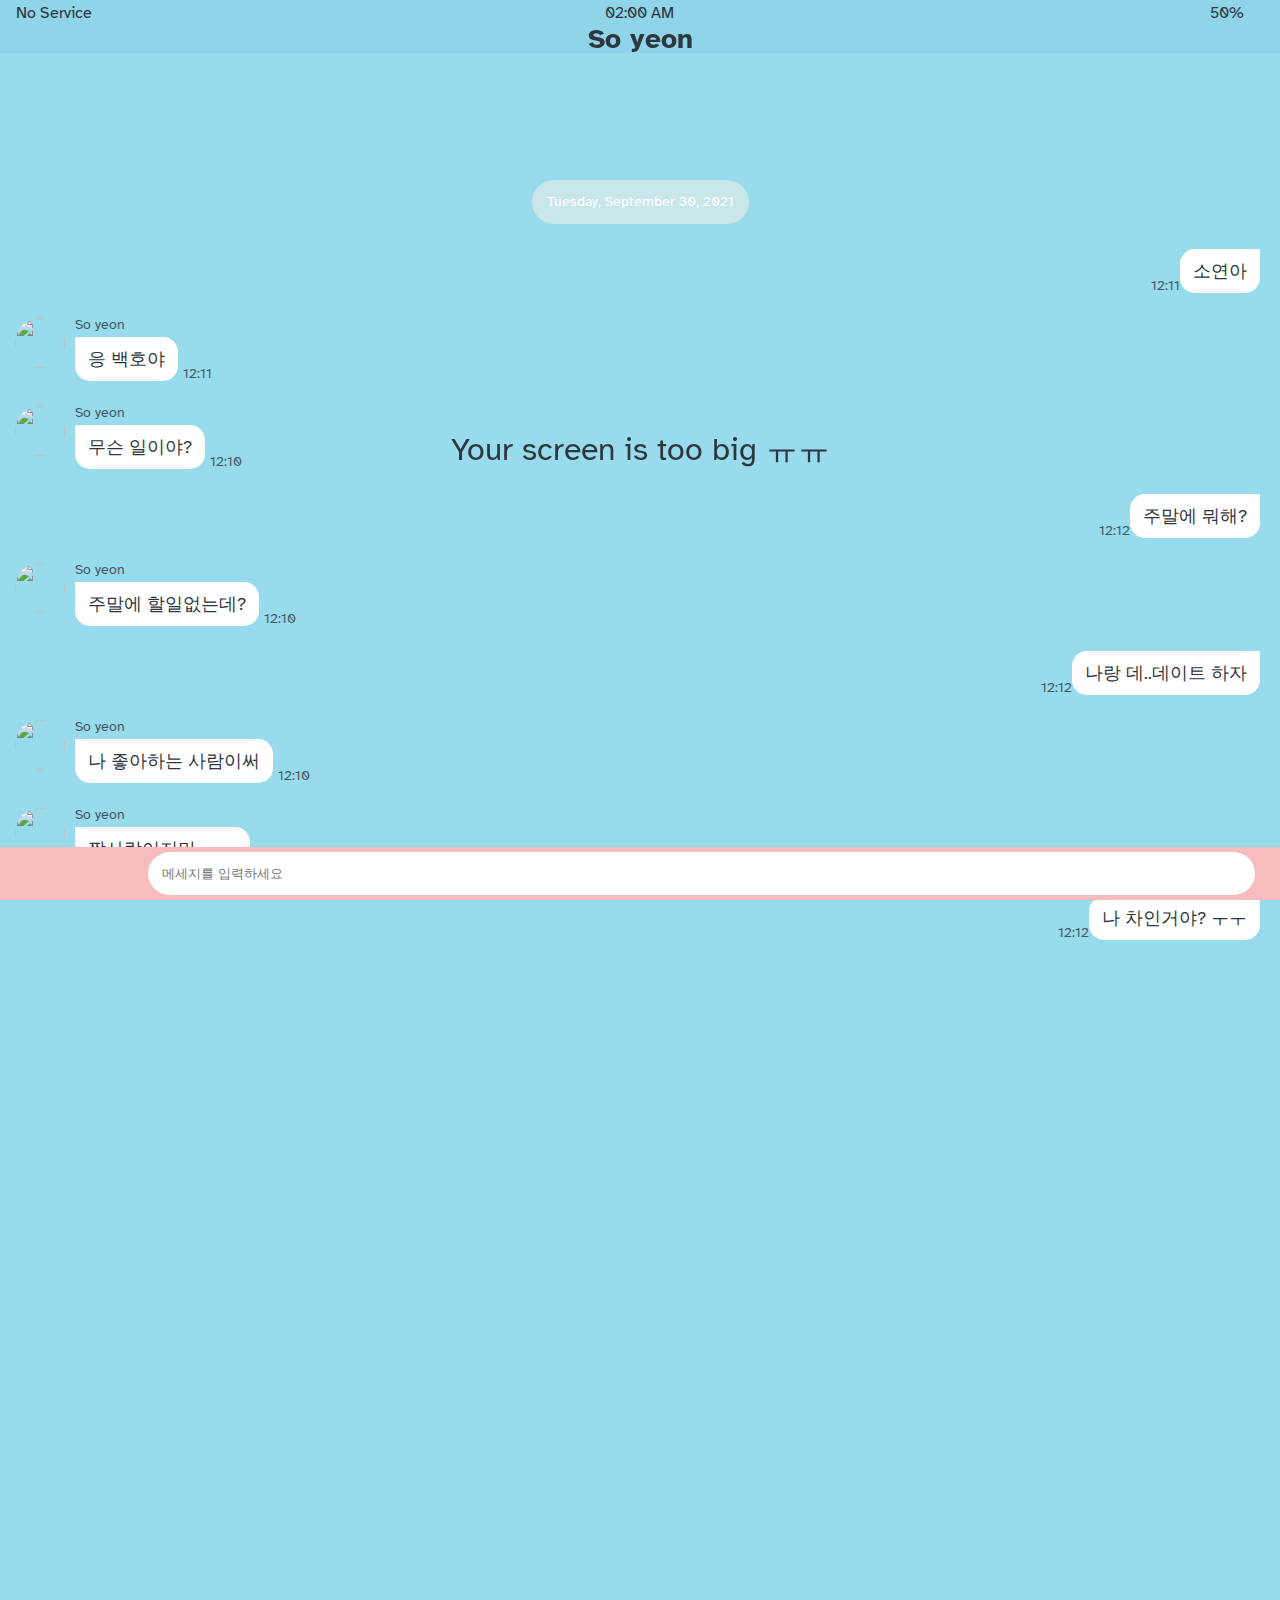
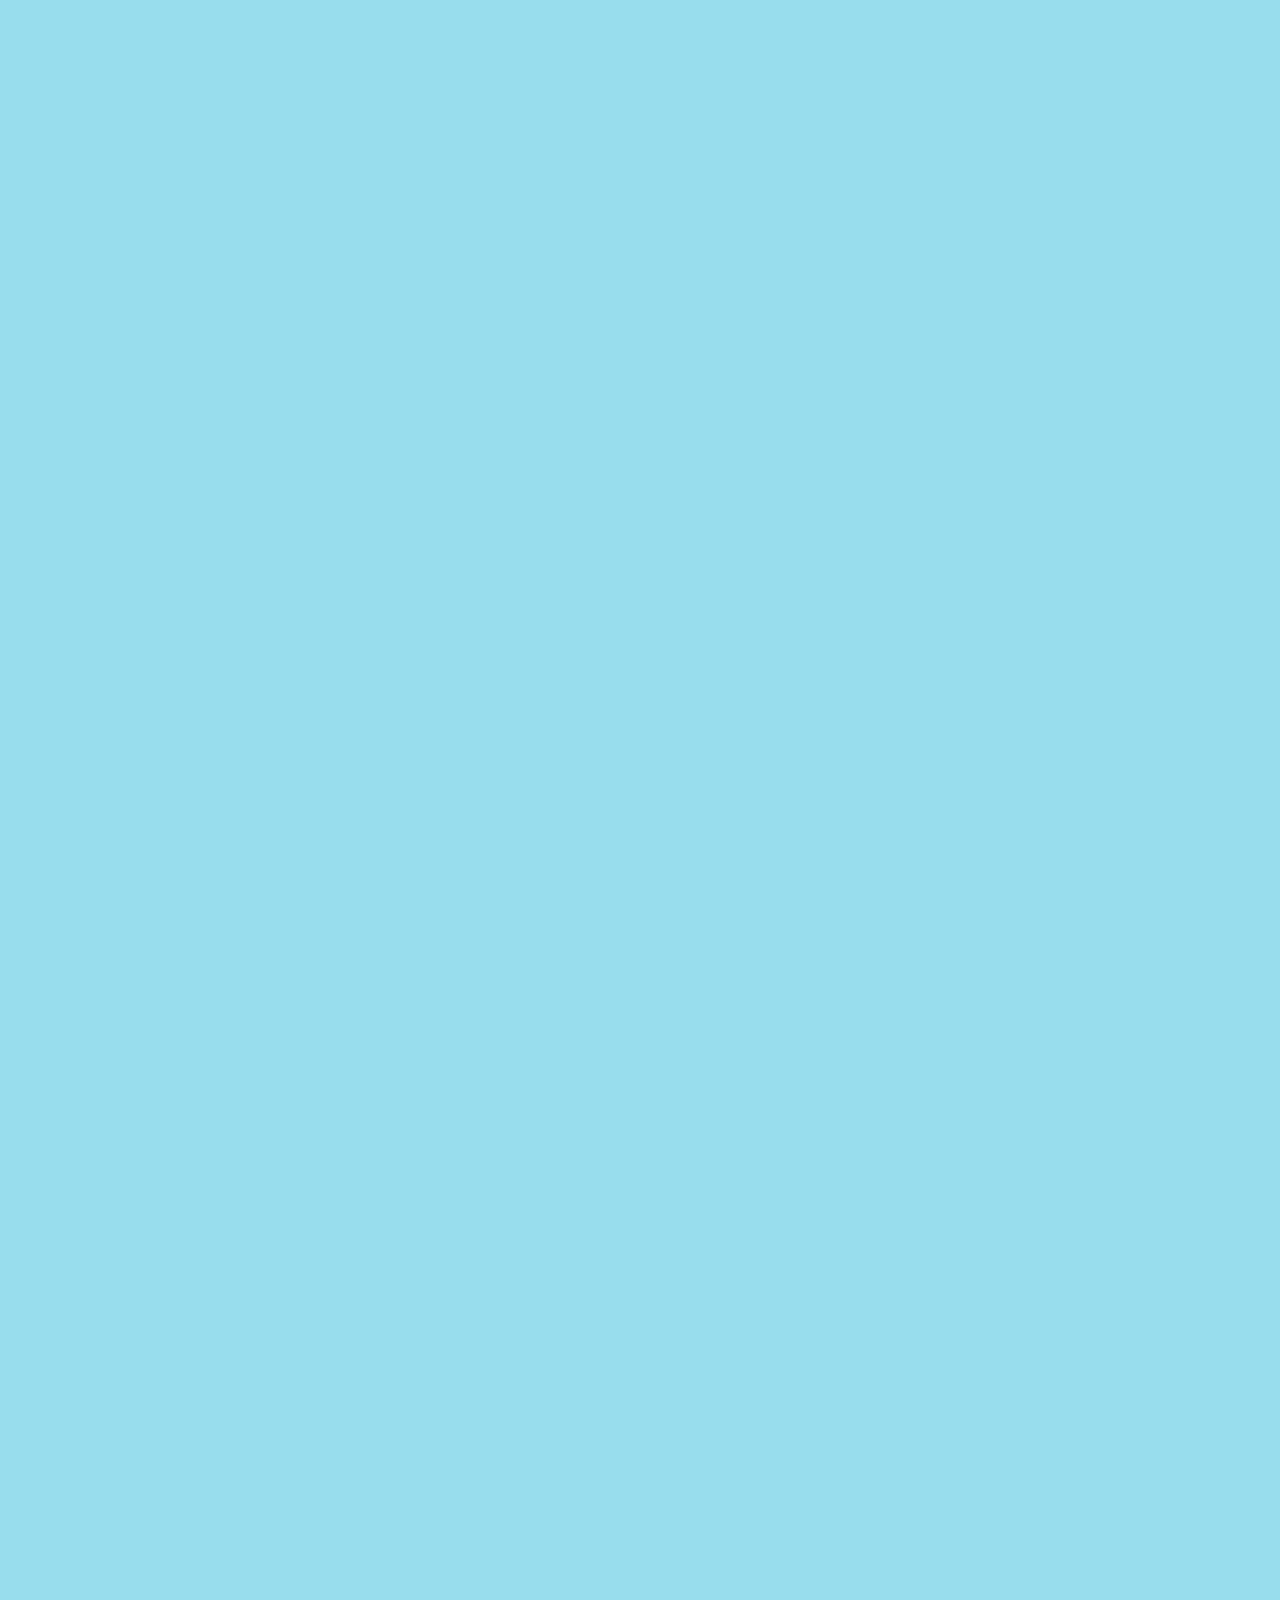
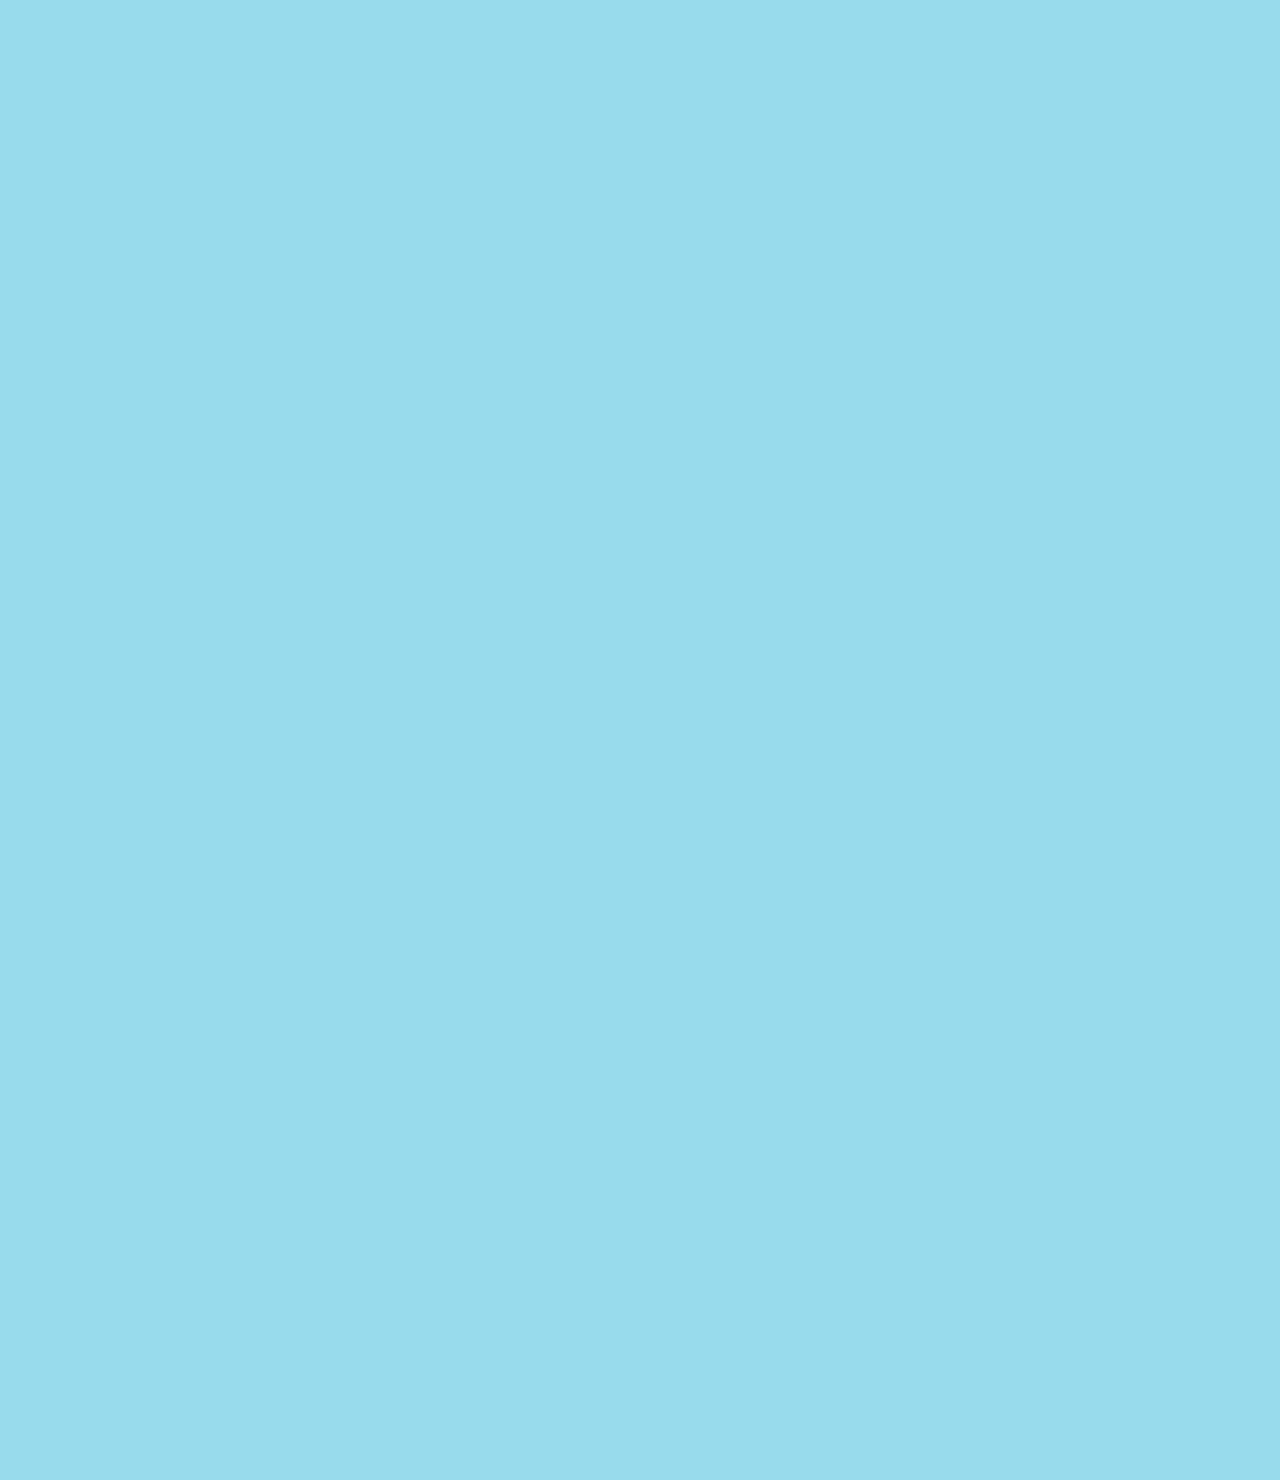
==== chat.html @ 2df47113 "rename" ====
<!DOCTYPE html>
<html lang="en">
  <head>
    <link rel="stylesheet" href="css/styles.css" />
    <meta charset="UTF-8" />
    <meta name="viewport" content="width=device-width, initial-scale=1.0" />
    <title>Chat w/ Nico - Kokoa Clone</title>
  </head>
  <body id="chat-screen">
    <div class="status-bar">
      <div class="status-bar__column">
        <span>No Service</span>
        <i class="fas fa-wifi"></i>
      </div>
      <div class="status-bar__column">
        <span>02:00 AM</span>
      </div>
      <div class="status-bar__column">
        <span>50%</span>
        <i class="fas fa-battery-half fa-lg"></i>
        <i class="fas fa-bolt"></i>
      </div>
    </div>



    <header class="alt-header">
      <div class="alt-header__column">
        <a href="chats.html">
          <i class="fas fa-angle-left fa-2x"></i>
        </a>
      </div>
      <div class="alt-header__column">
        
        <h1 class="alt-header__title"><i class="fas fa-heart"></i>So yeon</h1>
      </div>
      <div class="alt-header__column">
        <span><i class="fas fa-search fa-lg search"></i></span>
        <span><i class="fas fa-bars fa-lg bars"></i></span>
      </div>
    </header>

    <main class="main-screen main-chat">
      <div class="chat__timestamp">
        Tuesday, September 30, 2021
      </div>

     

      <div class="message-row message-row--own">
        <div class="message-row__content">
          <div class="message__info">
            <span class="message__bubble1">소연아</span>
            <span class="message__time">12:11</span>
          </div>
        </div>
      </div>

      <div class="message-row">
        <img src="https://img1.daumcdn.net/thumb/R720x0.q80/?scode=mtistory2&fname=http%3A%2F%2Fcfile22.uf.tistory.com%2Fimage%2F250B0A4653C4F694106F5D" />
        <div class="message-row__content">
          <span class="message__author">So yeon</span>
          <div class="message__info">
            <span class="message__bubble">응 백호야</span>
            <span class="message__time">12:11</span>
          </div>
        </div>
      </div>

      <div class="message-row">
        <img src="https://img1.daumcdn.net/thumb/R720x0.q80/?scode=mtistory2&fname=http%3A%2F%2Fcfile22.uf.tistory.com%2Fimage%2F250B0A4653C4F694106F5D" />
        <div class="message-row__content">
          <span class="message__author">So yeon</span>
          <div class="message__info">
            <span class="message__bubble">무슨 일이야?</span>
            <span class="message__time">12:10</span>
          </div>
        </div>
      </div>

      <div class="message-row message-row--own">
        <div class="message-row__content">
          <div class="message__info">
            <span class="message__bubble1">주말에 뭐해?</span>
            <span class="message__time">12:12</span>
          </div>
        </div>
      </div>

      <div class="message-row">
        <img src="https://img1.daumcdn.net/thumb/R720x0.q80/?scode=mtistory2&fname=http%3A%2F%2Fcfile22.uf.tistory.com%2Fimage%2F250B0A4653C4F694106F5D" />
        <div class="message-row__content">
          <span class="message__author">So yeon</span>
          <div class="message__info">
            <span class="message__bubble">주말에 할일없는데?</span>
            <span class="message__time">12:10</span>
          </div>
        </div>
      </div>

      
      <div class="message-row message-row--own">
        <div class="message-row__content">
          <div class="message__info">
            <span class="message__bubble1">나랑 데..데이트 하자</span>
            <span class="message__time">12:12</span>
          </div>
        </div>
      </div>

      <div class="message-row">
        <img src="https://img1.daumcdn.net/thumb/R720x0.q80/?scode=mtistory2&fname=http%3A%2F%2Fcfile22.uf.tistory.com%2Fimage%2F250B0A4653C4F694106F5D" />
        <div class="message-row__content">
          <span class="message__author">So yeon</span>
          <div class="message__info">
            <span class="message__bubble">나 좋아하는 사람이써</span>
            <span class="message__time">12:10</span>
          </div>
        </div>
      </div>

      <div class="message-row">
        <img src="https://img1.daumcdn.net/thumb/R720x0.q80/?scode=mtistory2&fname=http%3A%2F%2Fcfile22.uf.tistory.com%2Fimage%2F250B0A4653C4F694106F5D" />
        <div class="message-row__content">
          <span class="message__author">So yeon</span>
          <div class="message__info">
            <span class="message__bubble">짝사랑이지만 ㅠㅠ</span>
            <span class="message__time">12:10</span>
          </div>
        </div>
      </div>

      <div class="message-row message-row--own">
        <div class="message-row__content">
          <div class="message__info">
            <span class="message__bubble1">나 차인거야? ㅜㅜ</span>
            <span class="message__time">12:12</span>
          </div>
        </div>
      </div>




    </main>

    <form class="reply">
      <div class="reply__column">
        <i class="far fa-plus-square fa-lg"></i>
      </div>
      <div class="reply__column">
        <input type="text" placeholder="메세지를 입력하세요" />
        <i class="far fa-smile-wink fa-lg"></i>
        <button>
          <i class="fas fa-arrow-up"></i>
        </button>
      </div>
    </form>


    <div id="no-mobile">
      <span>Your screen is too big ㅠㅠ</span>
    </div>

    <script
      src="https://kit.fontawesome.com/6478f529f2.js"
      crossorigin="anonymous"
    ></script>
  </body>
</html>
---- css/styles.css ----
@import url('https://fonts.googleapis.com/css2?family=Atkinson+Hyperlegible:wght@400;700&display=swap');

@import "reset.css";
@import "variables.css";

/* Components */
@import "components/status-bar.css";
@import "components/nav-bar.css";
@import "components/screen-header.css";
@import "components/alt-screen-header.css";
@import "components/user-component.css";
@import "components/badge.css";
@import "components/icon-row.css";
@import "components/no-mobile.css";

/* Screens */
@import "screens/login.css";
@import "screens/friends.css";
@import "screens/find.css";
@import "screens/more.css";
@import "screens/settings.css";
@import "screens/chat.css";
@import "screens/chats.css";

body {
  color: #2e363e;
  font-family: 'Atkinson Hyperlegible', sans-serif;
}

.main-screen {
  padding: 0px var(--horizontal-space);
  margin-left: 15px;
  margin-right: 15px;
}
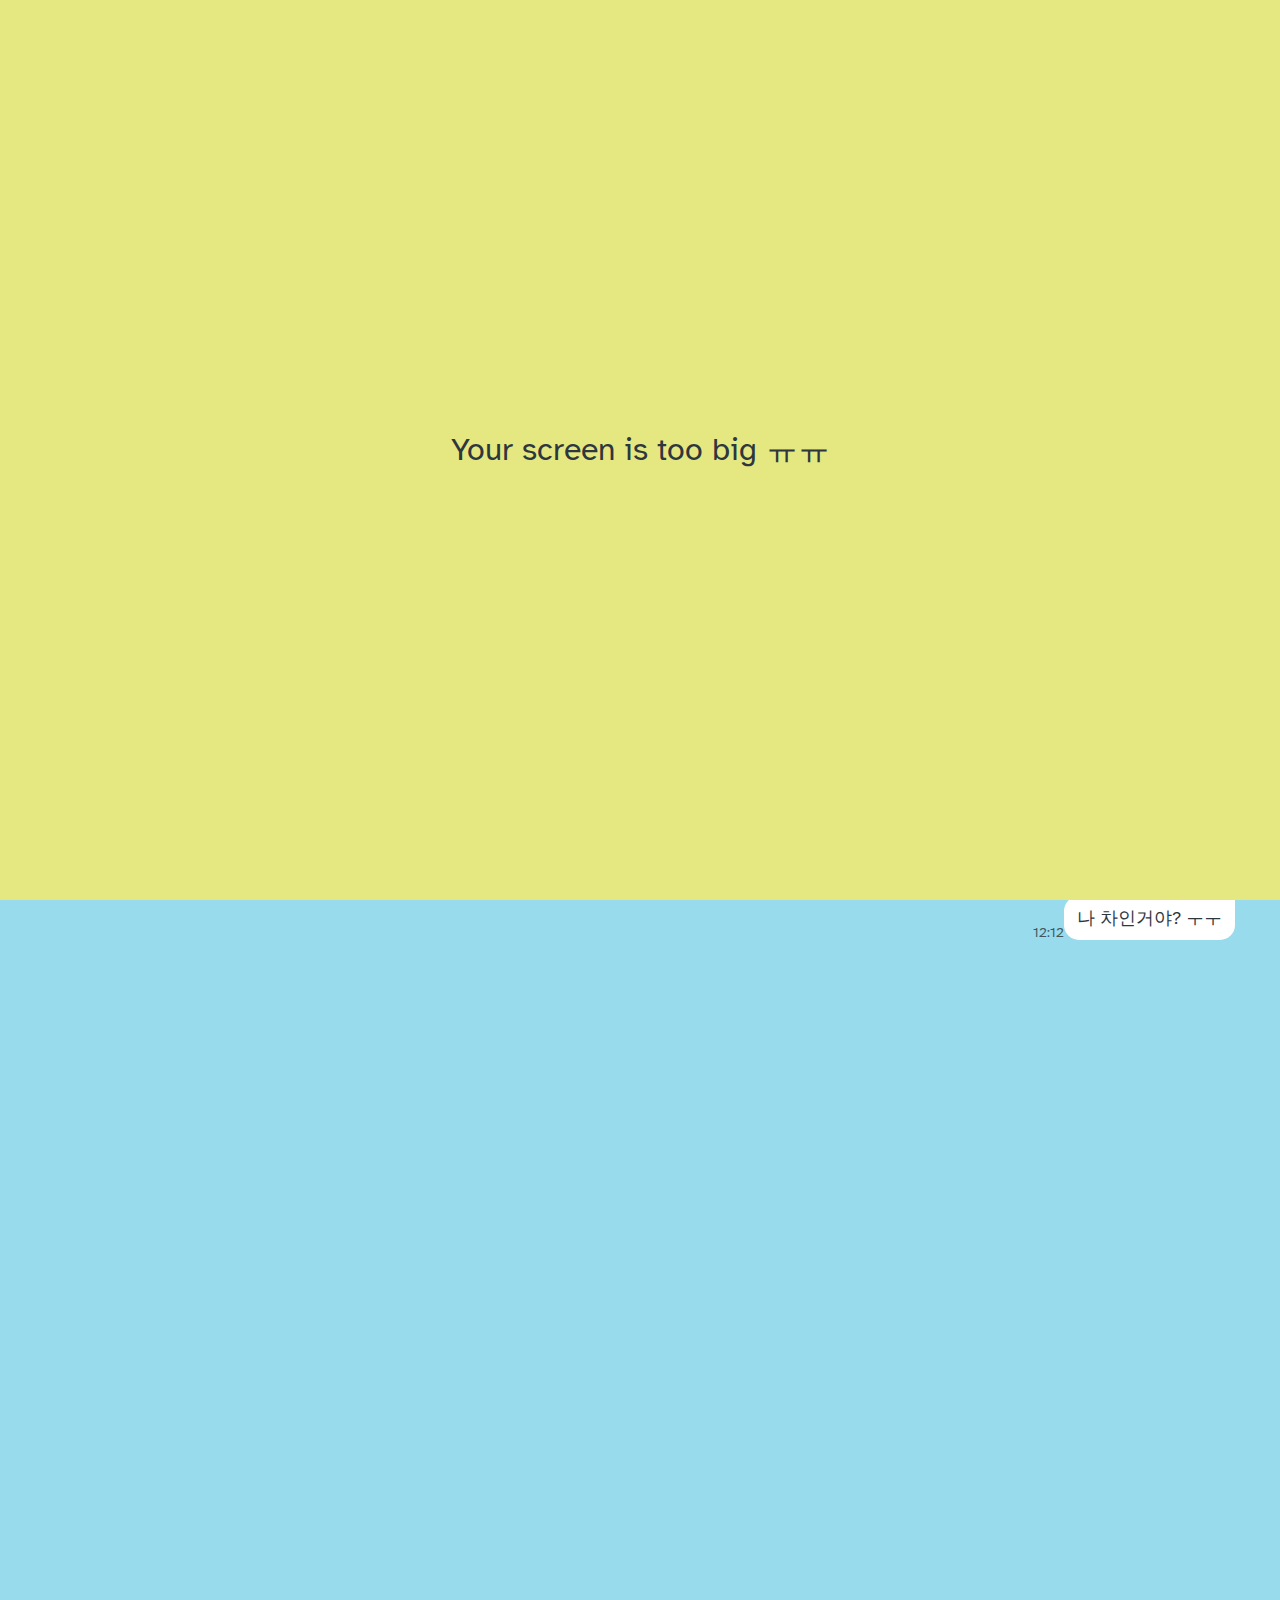
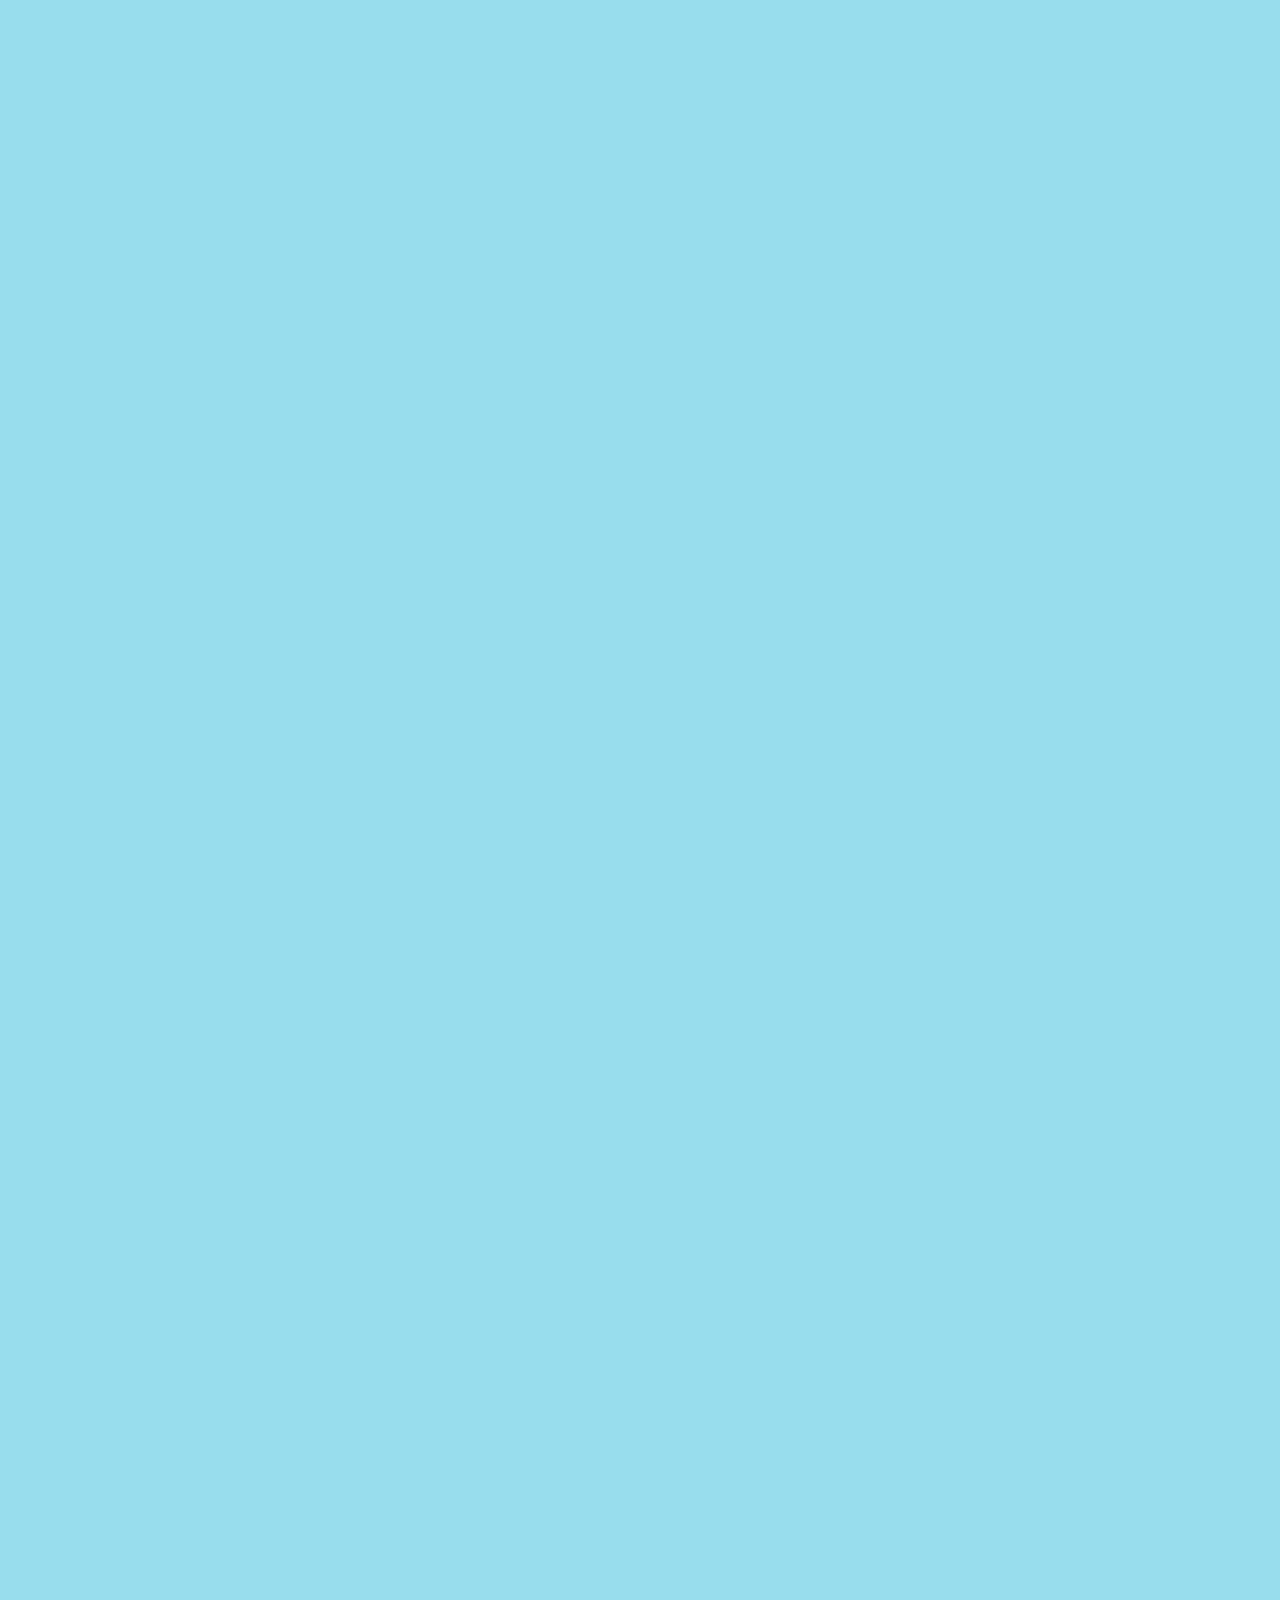
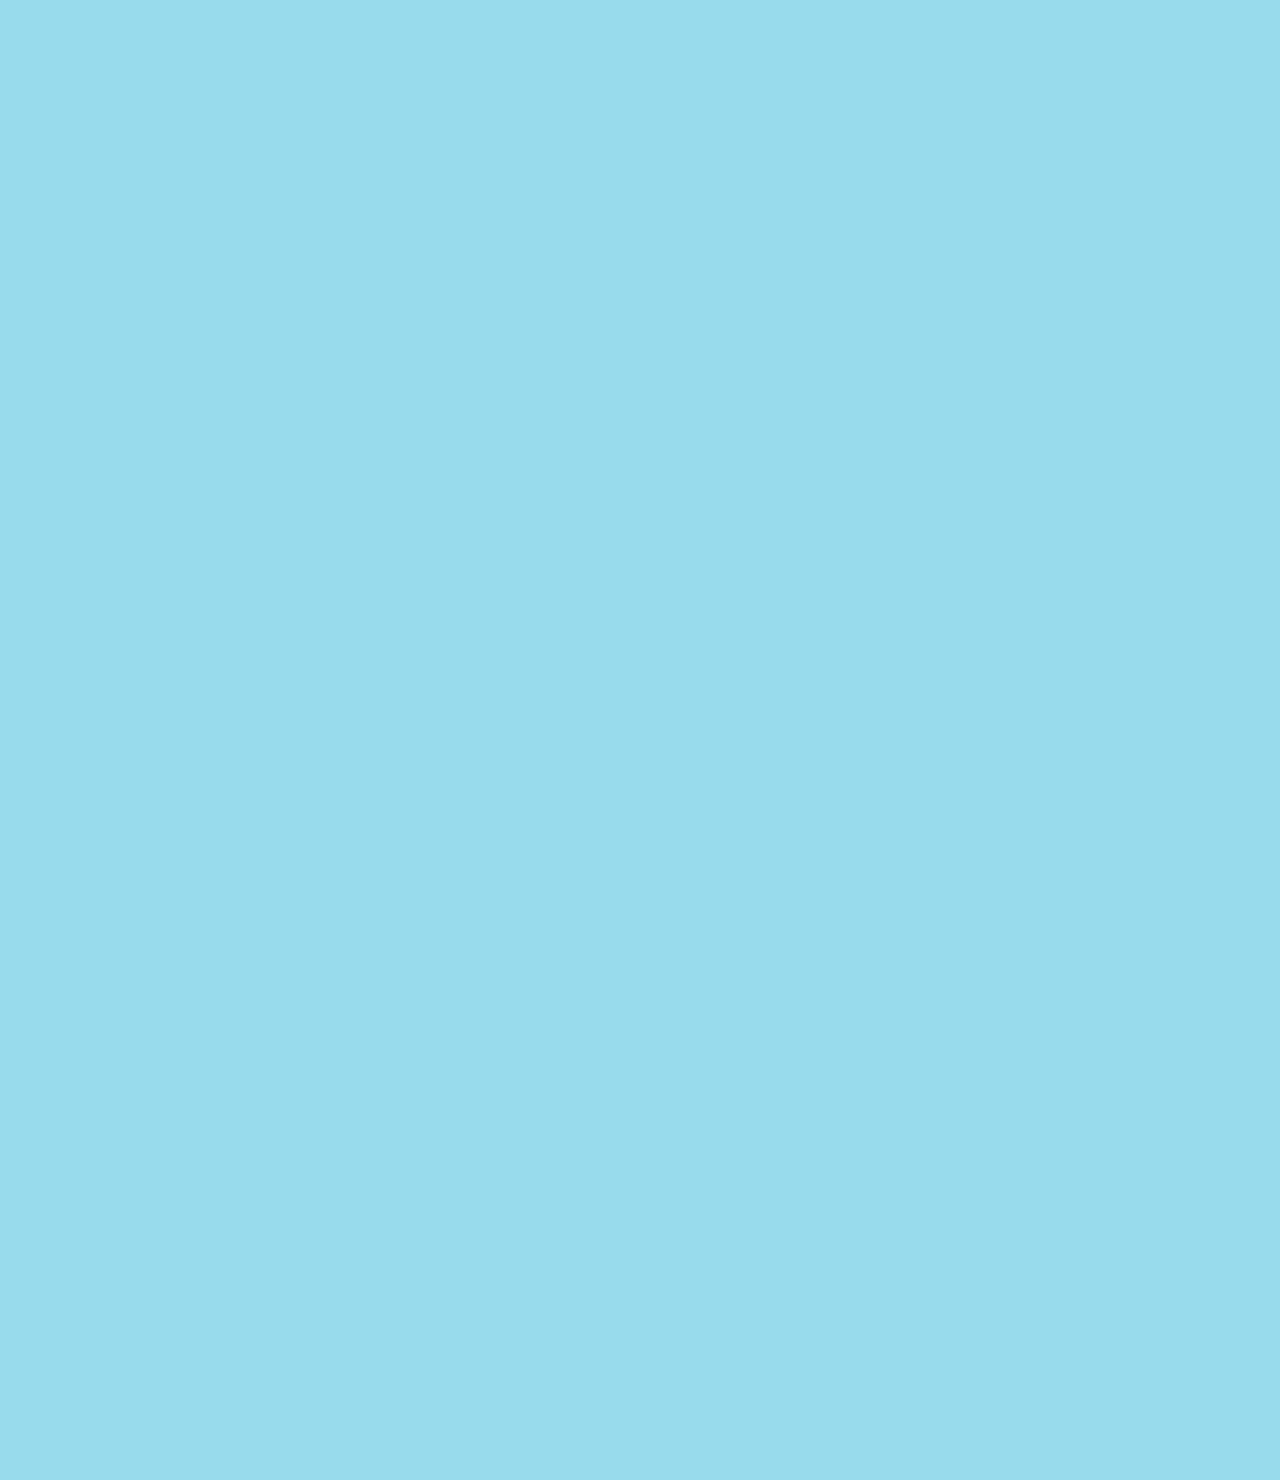
==== commit f324993e: "modi3" ====
--- a/chat.html
+++ b/chat.html
@@ -139,6 +139,7 @@
         </div>
       </div>
 
+ 
 
 
 
--- a/css/styles.css
+++ b/css/styles.css
@@ -1,7 +1,7 @@
 @import url('https://fonts.googleapis.com/css2?family=Atkinson+Hyperlegible:wght@400;700&display=swap');
 
 @import "reset.css";
-@import "variables.css";
+@import "variable.css";
 
 /* Components */
 @import "components/status-bar.css";
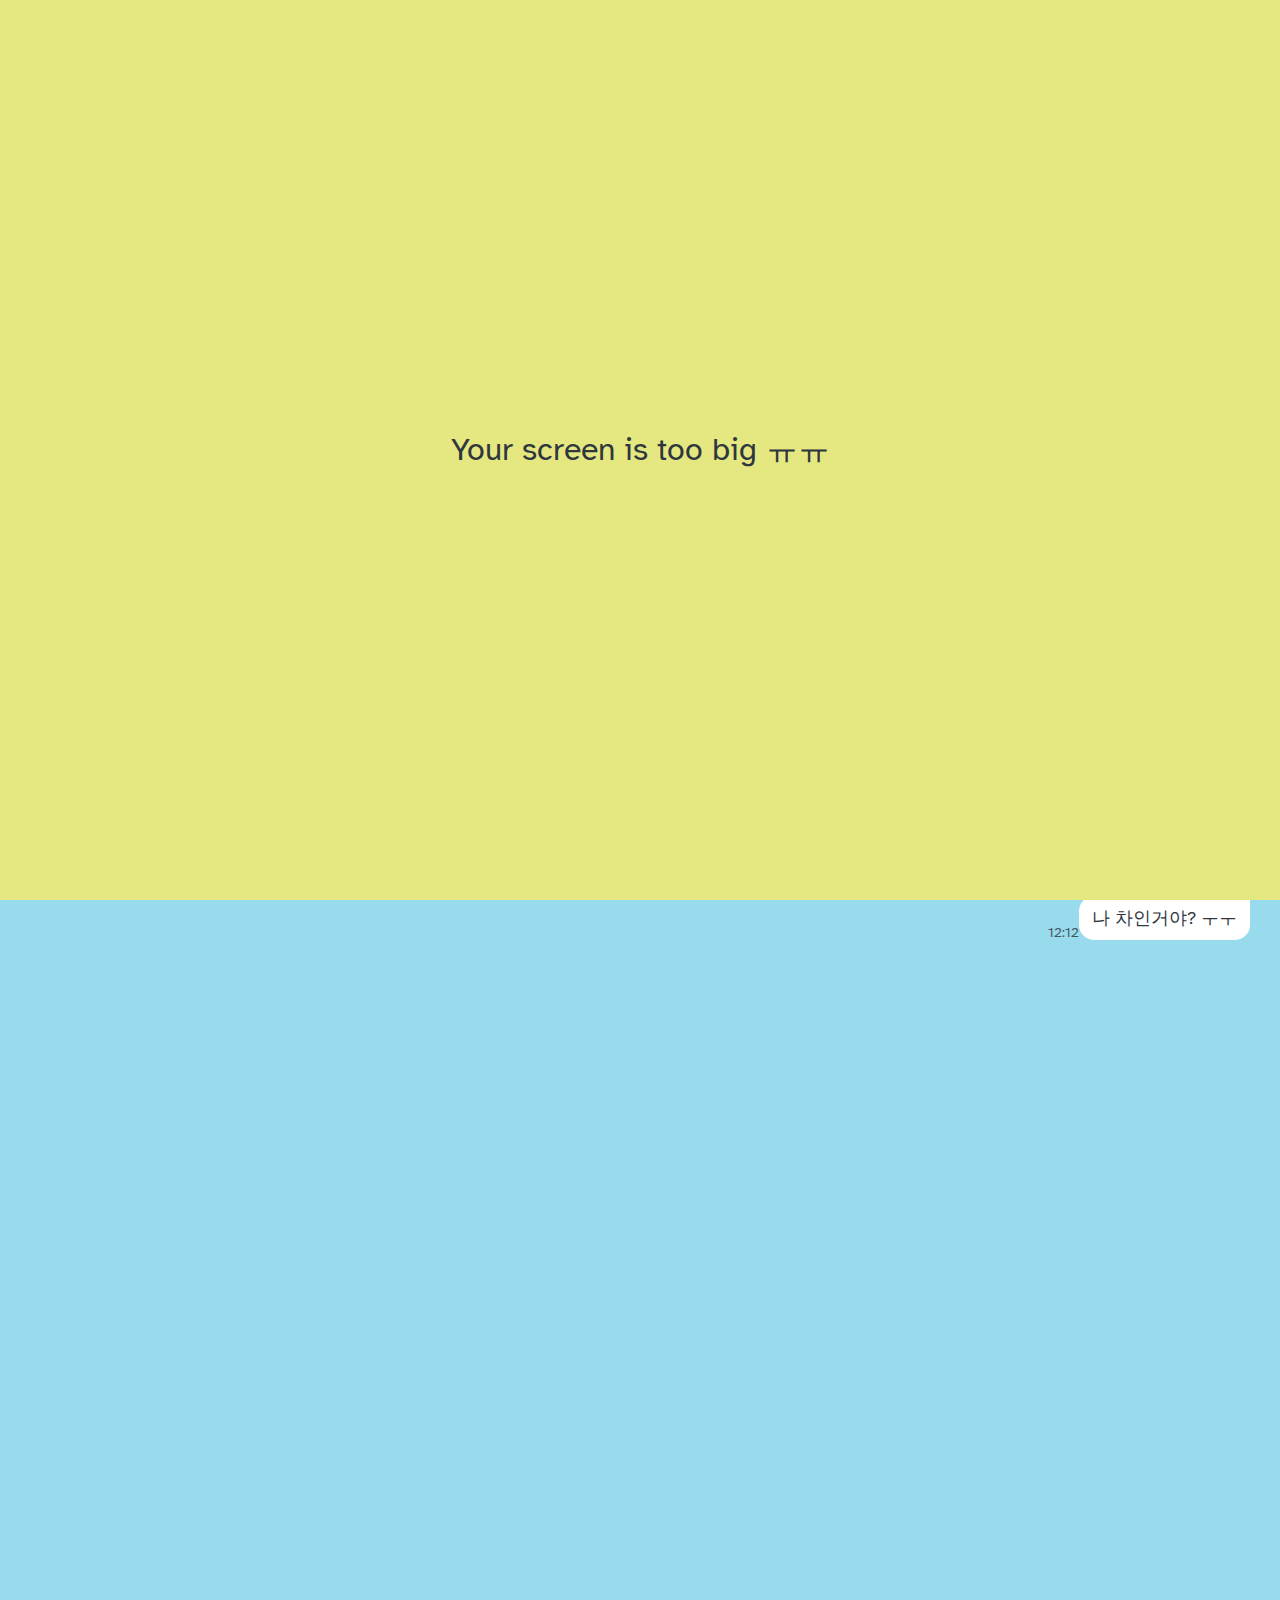
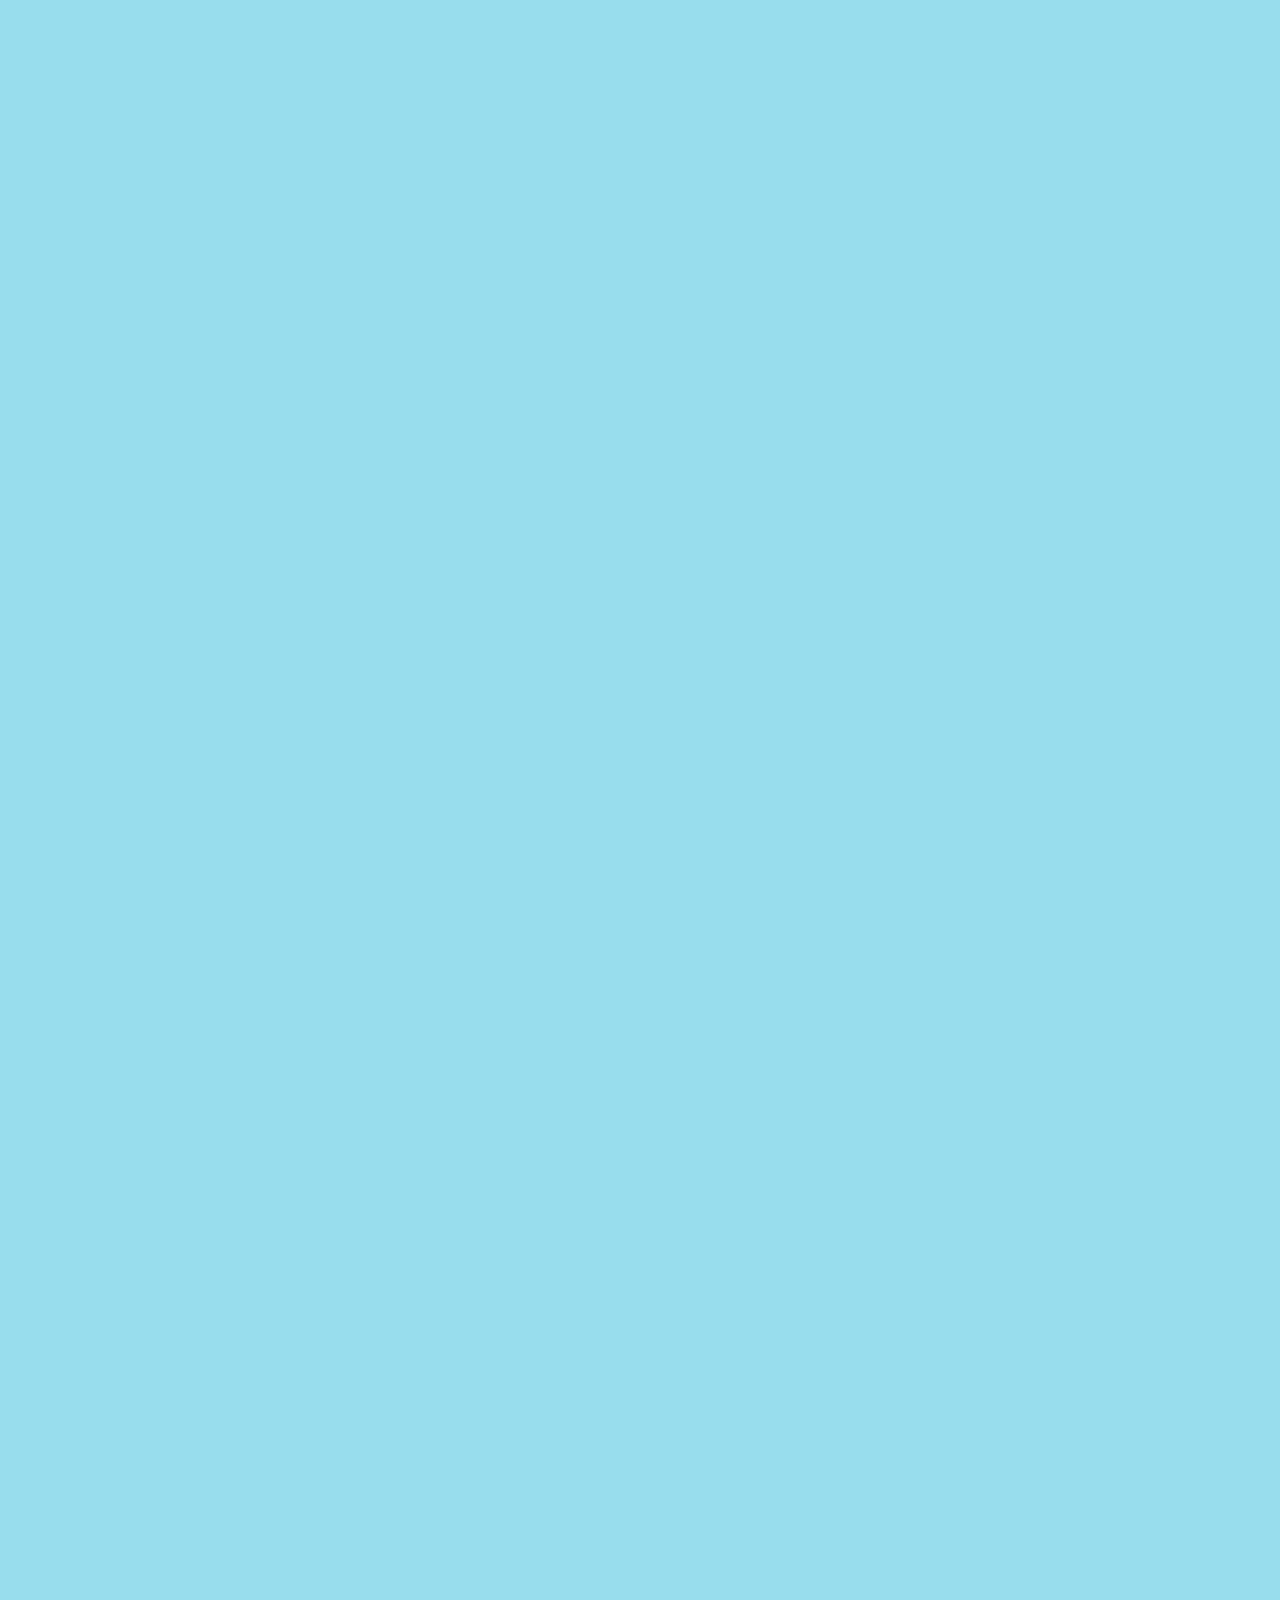
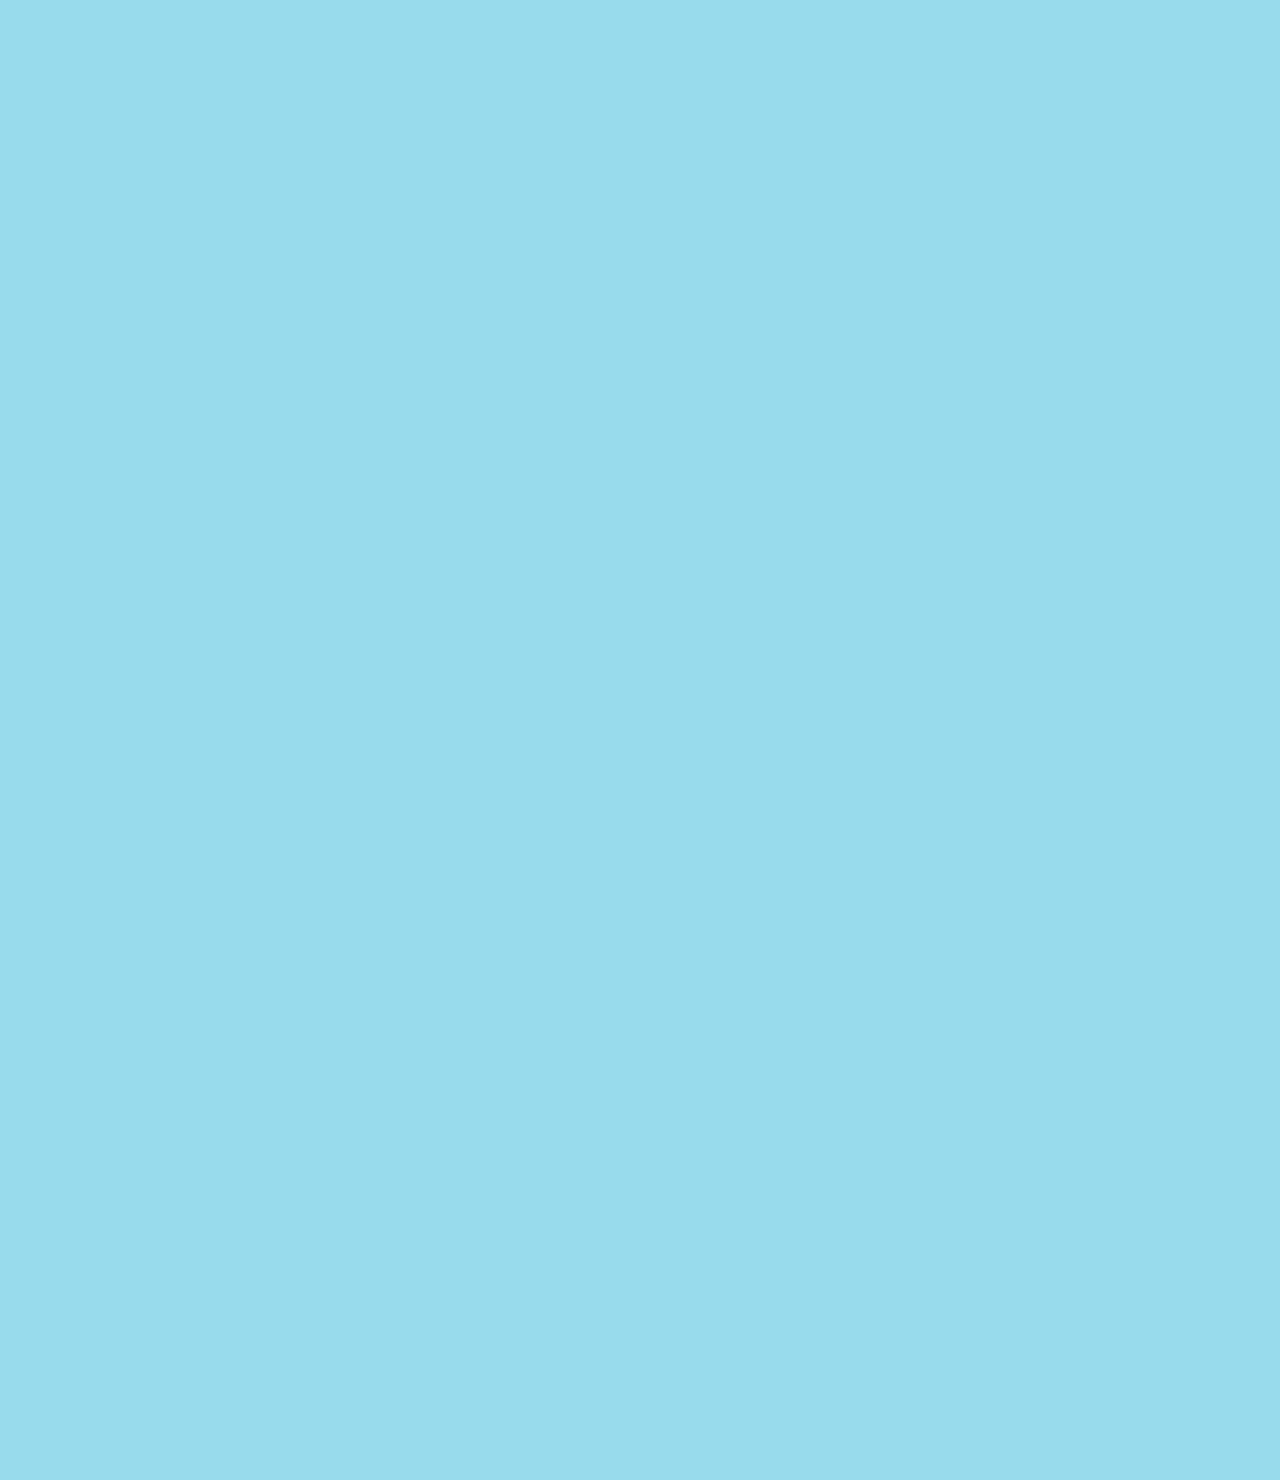
==== commit 28fe3cb2: "up" ====
--- a/chat.html
+++ b/chat.html
@@ -139,7 +139,6 @@
         </div>
       </div>
 
- 
 
 
 
--- a/css/styles.css
+++ b/css/styles.css
@@ -29,7 +29,6 @@
 
 .main-screen {
   padding: 0px var(--horizontal-space);
-  margin-left: 15px;
-  margin-right: 15px;
+
 }
 
